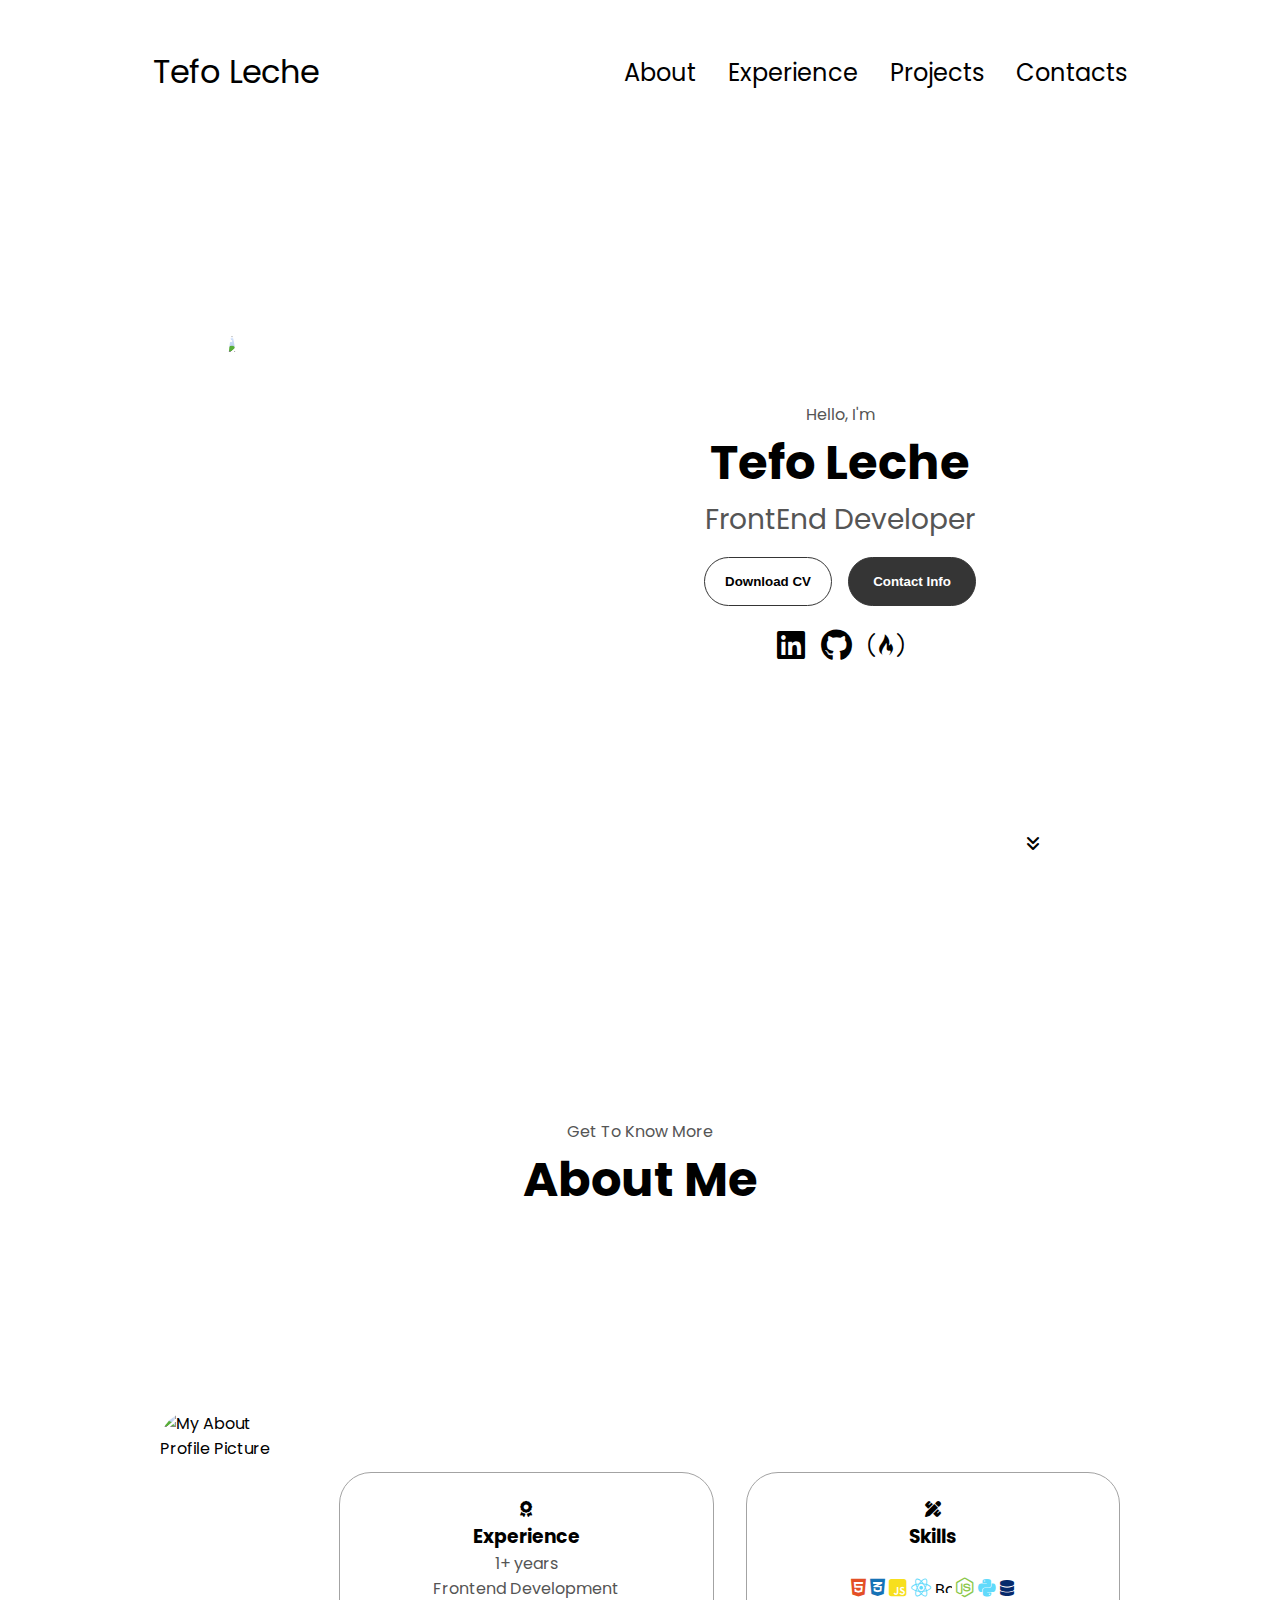
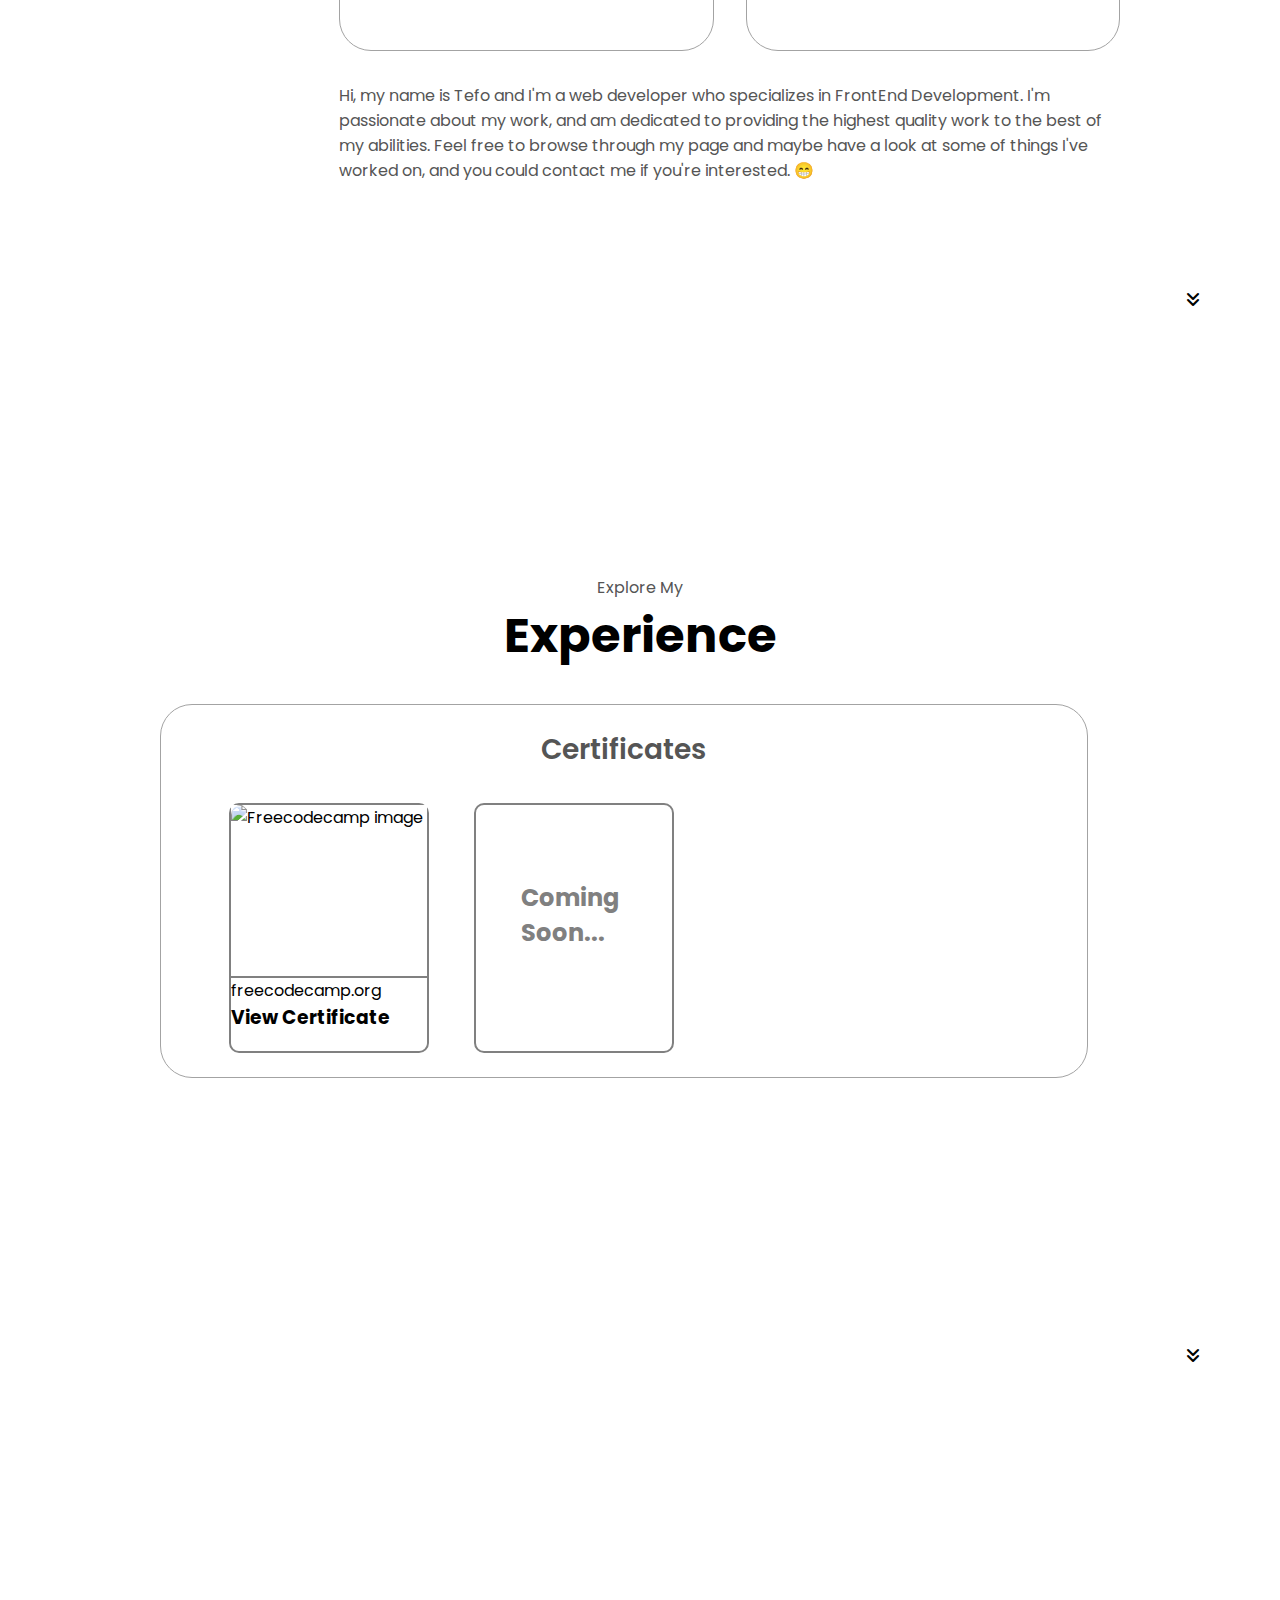
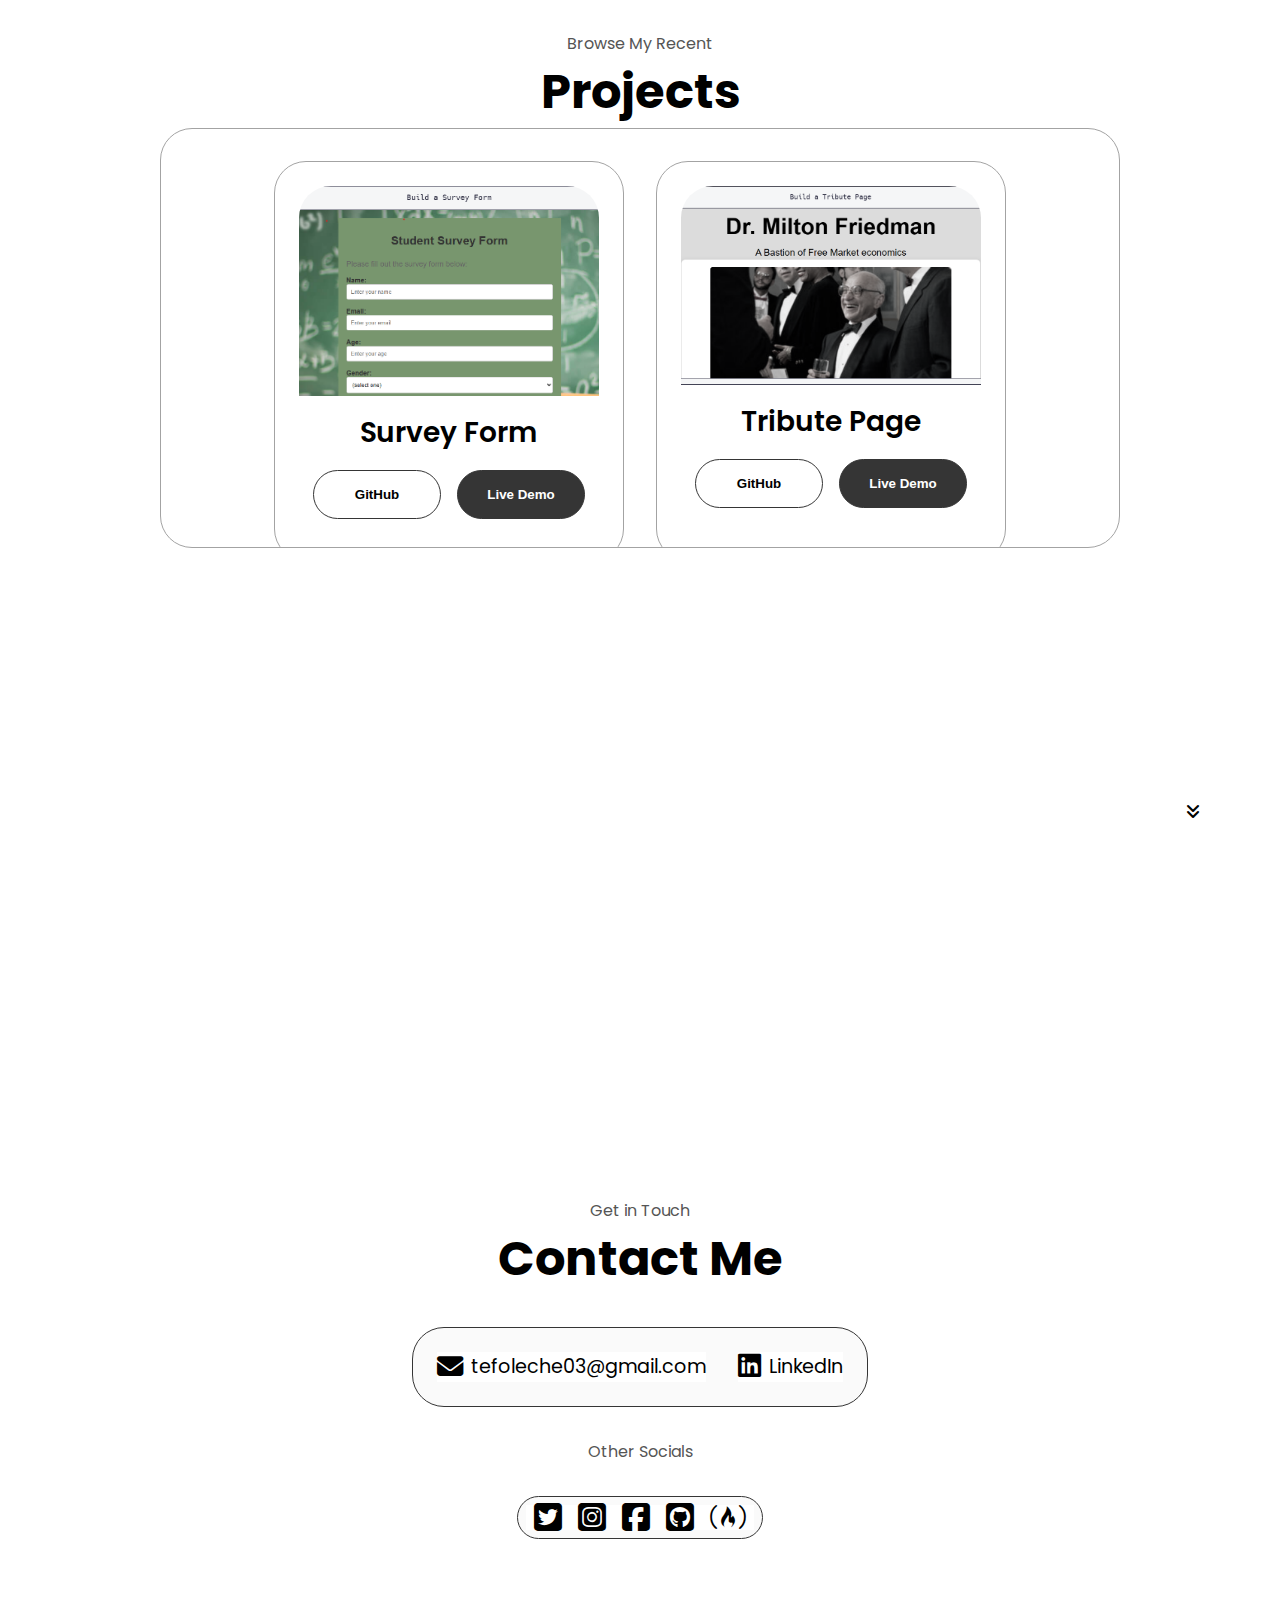
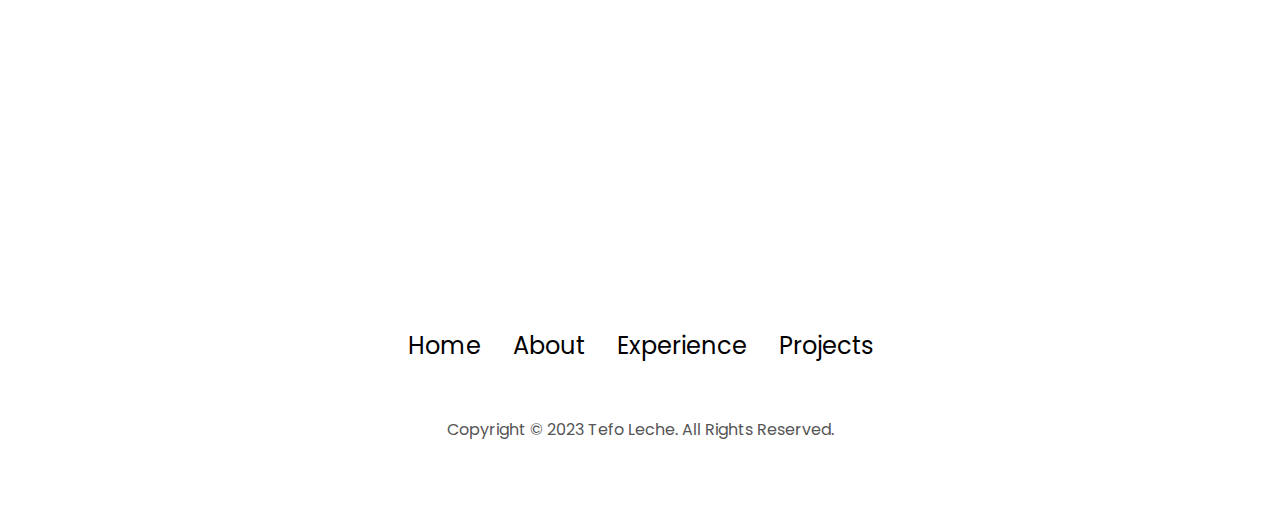
==== index.html @ cb25f988 "Change portfolio.html filename" ====
<!DOCTYPE html>
<html lang="en">

  <head>
    <meta charset="UTF-8" />
    <meta http-equiv="X-UA-Compatible" content="IE=edge">
    <meta name="viewport" content="width=device-width, initial-scale=1.0" />
    <meta name="description" content="My Personal Portfolio Webpage" />
    <link 
      rel="stylesheet" 
      href="https://cdnjs.cloudflare.com/ajax/libs/font-awesome/6.4.2/css/all.min.css"
    />
    <link
      rel="stylesheet"
      href="https://use.fontawesome.com/releases/v6.4.0/css/solid.css"
    />
    <link rel="stylesheet" href="portfolio.css" />
    <link rel="stylesheet" href="media_queries.css" />
    <script src="https://use.fontawesome.com/releases/v6.4.0/js/all.js"></script>
    <title>My Personal Portfolio Webpage</title>
  </head>


  <body>
    <header>

      <!-- DESKTOP NAVBAR/ -->

      <nav id="navbar">
        <a class="nav-link logo" href="#welcome-section">
          Tefo Leche
        </a>
        <ul class="nav-list">
          <li>
            <a class="nav-link" href="#About">
              About
            </a>
          </li>
          <li>
            <a class="nav-link" href="#Experience">
              Experience
            </a>
          </li>
          <li>
            <a class="nav-link" href="#projects">
              Projects
            </a>
          </li>
          <li>
            <a class="nav-link" href="#Contacts">
              Contacts
            </a>
          </li>
        </ul>
      </nav>

<!-- HAMBURGER MENU -->

      <nav id="hamburger-nav">
        <div class="logo">Tefo Leche</div>
        <div class="hamburger-menu">
          <div class="hamburger-icon" onclick="toggleMenu()">
            <span></span>
            <span></span>
            <span></span>
          </div>
          <ul class="menu-links">
            <li>
              <a href="#about" onclick="toggleMenu()">About</a>
            </li>
            <li>
              <a href="#Experience" onclick="toggleMenu()">Experience</a>
            </li>
            <li>
              <a href="#projects" onclick="toggleMenu()">Projects</a>
            </li>
            <li>
              <a href="#Contacts" onclick="toggleMenu()">Contacts</a>
            </li>
          </ul>
        </div>
      </nav> 

      <!-- Javascript -->

      <script src="portfolio.js"></script>

    </header>

    <!-- SECTIONS -->

    <section id="welcome-section">
      <div class="section__pic-container">
        <a id="profile-link" href="https://www.freecodecamp.org/Tefo-Leche123" target="_blank">
          <img src="https://avatars.githubusercontent.com/u/107562868?v=4" id="profile-img" />
        </a>
      </div>
      <div class="section_text">
        <p class="section__text__p1">Hello, I'm</p>
        <h1 class="title">Tefo Leche</h1>
        <p class="section__text__p2">FrontEnd Developer</p>
        <div class="btn-container">
          <button class="btn btn-color-2" onclick="window.open('./Assets/Tefo_Leche_CV_Cover Letter.pdf')">
            Download CV
          </button>
          <button class="btn btn-color-1" onclick="location.href='./#Contacts'">
            Contact Info
          </button>
        </div>
        <div id="socials-container">
          <a href="https://www.linkedin.com/in/tefo-leche-67039b242/" target="_blank">
            <i class="fa-brands fa-linkedin" alt="My LinkedIn Profile"></i>
          </a>
          <a href="https://github.com/tefol-hub" target="_blank">
            <i class="fa-brands fa-github" alt="My Github Profile"></i>
          </a>
          <a href="https://www.freecodecamp.org/Tefo-Leche123" target="_blank">
            <i class="fa-brands fa-free-code-camp"></i>
          </a>
        </div>
      </div>
      <a href="#About">
        <i class="fa-solid fa-angles-down arrow1" alt="Arrow Icon"></i> 
      </a>
    </section>

    <section id="About">
      <p class="section__text__p1">Get To Know More</p>
      <h1 class="title">About Me</h1>
      <div class="section-container">
        <div class="section__pic-container">
          <img 
            src="https://media.licdn.com/dms/image/D4D03AQFrwLXCB9jESw/profile-displayphoto-shrink_800_800/0/1688050911325?e=1701302400&v=beta&t=ZGSOO92p5ADIowvJ_eJyKReW7olFxQHC-0wJEMvg5PU" 
            alt="My About Profile Picture" 
            class="about-pic" 
          />
        </div>
        <div class="about-details-container">
          <div class="about-containers">
            <div class="details-container">
              <i class="fa-solid fa-award" alt="Experience icon"></i>
              <h3>Experience</h3>
              <p>1+ years <br>Frontend Development</p>
            </div>
            <div class="details-container">
              <i class="fa-solid fa-pen-ruler" alt="Skills icon"></i>
              <h3>Skills</h3>
              <div id="languages" class="details-container">
                <i title="Experienced" tabindex="0" class="fa-brands fa-html5 fa-lg" style="color: #E34F26;"></i>
                <i title="Experienced" tabindex="0" class="fa-brands fa-css3-alt fa-lg" style="color: #1572B6;"></i>
                <i title="Intermediate" tabindex="0" class="fa-brands fa-square-js fa-lg" style="color: #F7DF1E;"></i>
                <i title="Experienced" tabindex="0" class="fa-brands fa-react fa-lg" style="color: #61DAFB;"></i>
                <img title="Basic" src="https://raw.githubusercontent.com/reactjs/redux/master/logo/logo.png" style="height: 17px; width: 17px; margin-bottom: -3px;" />
                <i title="Basic" tabindex="0" class="fa-brands fa-node-js fa-lg" style="color: #8CC84B;"></i>
                <i title="Intermediate" tabindex="0" class="fa-brands fa-python fa-lg" style="color: #61DAFB;"></i>
                <i title="Basic" tabindex="0" class="fa-solid fa-database" style="color: #072A6C;"></i>
              </div>
            </div>
          </div>
          <div class="text-container">
            <p>Hi, my name is Tefo and I'm a web developer who specializes in FrontEnd Development.
              I'm passionate about my work, and am dedicated to providing 
              the highest quality work to the best of my abilities.
              Feel free to browse through my page and maybe have a look at some of things I've worked on,
              and you could contact me if you're interested. 😁 
            </p>
          </div>
        </div>
      </div>
      <a href="#Experience">
        <i class="fa-solid fa-angles-down" alt="Arrow Icon"></i> 
      </a>
    </section>

    <section id="Experience">
      <p class="section__text__p1">Explore My</p>
      <h1 class="title">Experience</h1>
      <div class="experience-details-container"> 
        <div class="about-containers">

            <div class="details-container">
              <h2 class="experience-sub-title">Certificates</h2>
              <div 
                class="article-container" 
                id="certificates-container"
              >
                  <div 
                    onclick="window.location.href='https://www.freecodecamp.org/certification/Tefo-Leche123/responsive-web-design'" 
                    class="certificate-container"
                    title="Freecodecamp.org"
                  >
                    <div class="certificate-img-container">
                      <img 
                        src="https://cdn.freecodecamp.org/platform/universal/fcc_meta_1920X1080-indigo.png" 
                        class="certificate-img"
                        alt="Freecodecamp image"
                        title="Go to My Freecodecamp Certificate"
                      />
                    </div>
                    <div class="certificate-text">
                      <p>
                        <a href="https://www.freecodecamp.org/certification/Tefo-Leche123/responsive-web-design">
                          <p class="certificate-text1">freecodecamp.org</p>
                          <h3 class="certificate-text2">View Certificate</h3> 
                        </a>
                      </p>
                    </div>
                  </div>
                  <div class="certificate-container">
                    <h2 style="margin: 75px auto; color: grey; margin-left: 25px">&#160 &#160 Coming<br>&#160 &#160 Soon...</h2>
                  </div>
        </div>
      </div>
      <a href="#Projects">
        <i class="fa-solid fa-angles-down" alt="Arrow Icon"></i> 
      </a>
    </section>

    <section id="projects">
      <p class="section__text__p1">Browse My Recent</p>
      <h1 class="title">Projects</h1>
      <div class="experience-details-container whole-projects-container">
        <div class="about-containers projectss-container">
          <div class="details-container color-container project-tile">
            <div class="article-container project-img-container">
              <img 
                src="./Assets/Screenshot (71).png"
                alt="Survey Form Project"
                class="project-img"
              />
            </div>
            <h2 class="experience-sub-title project-title">Survey Form</h2>
            <div class="btn-container">
              <button class="btn btn-color-2 project-btn" onclick="location.href='https://github.com/tefol-hub/surveyFormProject'">
                GitHub
              </button>
              <button class="btn btn-color-1 project-btn" onclick="location.href='https://codepen.io/tefol-hub/full/XWooMby'">
                Live Demo
              </button>
            </div>
          </div>
          <div class="details-container color-container project-tile">
            <div class="article-container">
              <img 
                src="./Assets/Screenshot (72).png"
                alt="Milton Friedman Tribute Page"
                class="project-img"
              />
            </div>
            <h2 class="experience-sub-title project-title">Tribute Page</h2>
            <div class="btn-container">
              <button class="btn btn-color-2 project-btn" onclick="location.href='https://github.com/tefol-hub/tributePageProject'">
                GitHub
              </button>
              <button class="btn btn-color-1 project-btn" onclick="location.href='https://codepen.io/tefol-hub/full/GRPPWjj'">
                Live Demo
              </button>
            </div>
          </div>
          <div class="details-container color-container project-tile">
            <div class="article-container">
              <img 
                src="./Assets/Screenshot (73).png"
                alt="Technical Documentation"
                class="project-img"
              />
            </div>
            <h2 class="experience-sub-title project-title">Documentation</h2>
            <div class="btn-container">
              <button class="btn btn-color-2 project-btn" onclick="location.href='https://github.com/tefol-hub/madeUpLanguageDocumentation'">
                GitHub
              </button>
              <button class="btn btn-color-1 project-btn" onclick="location.href='https://codepen.io/tefol-hub/full/WNLLpoX'">
                Live Demo
              </button>
            </div>
          </div>
          <div class="details-container color-container project-tile">
            <div class="article-container">
              <img 
                src="./Assets/Screenshot (74).png"
                alt="Product Landing Page"
                class="project-img"
              />
            </div>
            <h2 class="experience-sub-title project-title">Landing Page</h2>
            <div class="btn-container">
              <button class="btn btn-color-2 project-btn" onclick="location.href='https://github.com/tefol-hub/productLandingPage'">
                GitHub
              </button>
              <button class="btn btn-color-1 project-btn" onclick="location.href='https://codepen.io/tefol-hub/full/JjwwWyP'">
                Live Demo
              </button>
            </div>
          </div>
          <div class="details-container color-container project-tile">
            <div class="article-container">
              <img 
                src="./Assets/2022-08-09.png"
                alt="Tip Calculator"
                class="project-img"
              />
            </div>
            <h2 class="experience-sub-title project-title">Tip Calculator</h2>
            <div class="btn-container">
              <button class="btn btn-color-2 project-btn" onclick="location.href='https://github.com/tefol-hub/myTipCalculator/tree/main'">
                GitHub
              </button>
              <button class="btn btn-color-1 project-btn" onclick="location.href='https://codepen.io/tefol-hub/full/zYyydqy'">
                Live Demo
              </button>
            </div>
          </div>
          <div class="details-container color-container project-tile">
            <h1 class="project-title" style="margin-bottom: -30px auto; color: grey; margin-left: 0px">
              &#160 &#160 Coming<br>&#160 &#160 &#160 Soon...
            </h1>
          </div>
        </div>
      </div>
      <a href="#Contacts">
        <i class="fa-solid fa-angles-down" alt="Arrow Icon"></i> 
      </a>
    </section>

    <section id="Contacts">
      <p class="section__text__p1">Get in Touch</p>
      <h1 class="title">Contact Me</h1>
      <div class="contact-info-upper-container">
        <div class="contact-info-container">
          <i class="fa-solid fa-envelope contact-icon" alt="Email icon"></i>
          <p><a href="mailto:tefoleche03@gmail.com">tefoleche03@gmail.com</a></p>
        </div>
        <div class="contact-info-container">
          <a href="https://www.linkedin.com/in/tefo-leche-67039b242/" target="_blank">
            <i class="fa-brands fa-linkedin contact-icon" alt="LinkedIn icon"></i>
          <p><a href="https://www.linkedin.com/in/tefo-leche-67039b242/m">LinkedIn</a></p>
        </div>
      </div>
      <p class="section__text__p1">Other Socials</p>
      <div class="contact-info-bottom-container">
        <a href="https://x.com/tefoLec?t=lAgLsv1VDkl8l2vC8T2edQ&s=08" target="_blank">
          <i class="fa-brands fa-square-twitter fa-2xl"></i>
        </a>
        <a href="https://instagram.com/tefo.leche?igshid=MzMyNGUyNmU2YQ==" target="_blank">
          <i class="fa-brands fa-square-instagram fa-2xl"></i>
        </a>
        <a href="https://www.facebook.com/tefo.leche.775?mibextid=9R9pXO" target="_blank">
          <i class="fa-brands fa-square-facebook fa-2xl"></i>
        </a>
        <a href="https://github.com/tefol-hub" target="_blank">
          <i class="fa-brands fa-square-github fa-2xl"></i>
        </a>
        <a href="https://www.freecodecamp.org/Tefo-Leche123" target="_blank">
          <i class="fa-brands fa-free-code-camp fa-2xl"></i>
        </a>
      </div>
    </section>

    <footer>
      <nav>
        <!-- <div class="nav-links-container"> -->
          <ul class="nav-list">
            <li>
              <a href="#welcome-section" onclick="toggleMenu()">Home</a>
            </li>
            <li>
              <a href="#About" onclick="toggleMenu()">About</a>
            </li>
            <li>
              <a href="#Experience" onclick="toggleMenu()">Experience</a>
            </li>
            <li>
              <a href="#projects" onclick="toggleMenu()">Projects</a>
            </li>
          </ul>
        <!-- </div> -->
      </nav>
      <p>Copyright &#169; 2023 Tefo Leche. All Rights Reserved.</p>
    </footer>
  </body>
</html>
---- portfolio.css ----
@import url('https://fonts.googleapis.com/css2?family=Poppins:wght@300;400;500;600&display=swap');

* {
  margin: 0;
  padding: 0;
  box-sizing: border-box;
  background-color: white;
}

body {
  font-family: 'Poppins', sans-serif;
  overflow-x: hidden;
}

html {
  scroll-behavior: smooth;
}

p {
  color: rgb(85, 85, 85);
}

a, btn {
  transition: all 300ms ease;
}

/* Styling For Header */

nav, .nav-list {
  display: flex;
}

nav {
  justify-content: space-around;
  align-items: center;
  height: 16vh;
}

.nav-list {
  gap: 2rem;
  list-style: none;
  font-size: 1.5rem;
}

a {
  color: black;
  text-decoration: none;
  text-decoration-color: white;
}

a:hover {
  color: grey;
  text-decoration: underline;
  text-underline-offset: 0.8rem;
  text-decoration-color: rgb(181, 181, 181);
}

.logo {
  font-size: 2rem;
}

.logo:hover {
  cursor: default;
  text-decoration: none;
}

/* Hamburger Nav Header */

#hamburger-nav {
  display: none;
}

.hamburger-menu { 
  position: relative;
  display: inline-block;
}

.hamburger-icon {
  display: flex;
  flex-direction: column; 
  justify-content: space-between;
  height: 24px;
  width: 30px;
  cursor: pointer;
}

.hamburger-icon span {
  width: 100%;
  height: 2px;
  background-color: black;
  transition: all 0.3 ease-in-out;
}

.menu-links {
    position: absolute; 
    top: 100%;
    right: 0%;
    background-color: white;
    width: fit-content;
    max-height: 0;
    overflow: hidden;
    transition: all 0.3 ease-in-out;
}

.menu-links a {
  display: block;
  padding: 10px;
  text-align: center;
  font-size: 1.5rem;
  color: black;
  text-decoration: none;
  transition: all 0.3 ease-in-out;
}

.menu-links li {
  list-style: none;
}

.menu-links.open {
  max-height: 300px;
}

.hamburger-icon.open span:first-child {
  transform: rotate(45deg) translate(10px, 5px);
}

.hamburger-icon.open span:nth-child(2) {
  opacity: 0;
}

.hamburger-icon.open span:last-child {
  transform: rotate(-45deg) translate(10px, -5px);
}

.hamburger-icon span:first-child {
  transform: none;
}

.hamburger-icon span:first-child {
  opacity: 1;
}

.hamburger-icon span:first-child {
  transform: none;
}


/* SECTIONS */

section {
  padding-top: 4vh;
  height: 96vh;
  margin: 12rem 10rem;
  box-sizing: border-box;
  min-height: fit-content;
  /* border: 1px solid blue; */
}

.section-container {
  display: flex;
}

/* WELCOME SECTION */

#welcome-section {
  display: flex;
  justify-content: center;
  gap: 5rem;
  height: 80vh;
  position: relative;
  margin-top: 0;
}

.section__pic-container {
  display: flex;
  height: 200px;
  width: 200px;
  margin: auto 0;
}

#profile-img {
  border-radius: 50%;
  cursor: pointer;
}

#profile-link {
  all: inherit
}

.section_text {
  align-self: center;
  text-align: center;
}

.section__text p {
  font-weight: 600;
}

.section__text__p1 {
  text-align: center;
}

.section__text__p2 {
  font-size: 1.75rem;
  margin-bottom: 1rem;
}

.title {
  font-size: 3rem;
  text-align: center;
}

/* HOME SECTION ICONS */

#socials-container {
  display: flex;
  justify-content: center;
  align-items: center;
  margin-top: 1rem;
  gap: 1rem;
  font-size: 2rem;
}

.fa-brands {
  cursor: pointer;
}

/* BUTTONS */

.btn-container {
  display: flex;
  justify-content: center;
  gap: 1rem;
}

.btn {
  font-weight: 600;
  transition: all 300ms ease;
  padding: 1rem;
  width: 8rem;
  border-radius: 2rem;
}

.btn-color-1, 
.btn-color-2 {
  border: rgb(53, 53, 53) 0.1rem solid;
}

.btn-color-1:hover, 
.btn-color-2:hover {
  cursor: pointer;
}

.btn-color-1, 
.btn-color-2:hover {
  background: rgb(53, 53, 53);
  color: white;
}

.btn-color-1:hover {
  background: rgb(0, 0, 0);
}

.btn-color-2 {
  background: none;
}

.btn-color-2:hover {
  border: rgb(255, 255, 255) 0.1rem solid;
}

.btn-container {
  gap: 1rem;
}

/* ABOUT SECTION */

#About {
  position: relative;
}

#About > .section-container {
  margin-top: 4rem;
}

.about-containers {
  gap: 2rem;
  margin-bottom: 2rem;
  margin-top: 2rem;
}

.about-details-container {
  justify-content: center;
  flex-direction: column;
}

.about-containers,
.about-details-container {
  display: flex;
}

#languages {
  border-color: white;
}

.about-pic {
  border-radius: 2rem;
}

.fa-angles-down {
  position: absolute;
  right: -5rem;
  bottom: 2.5rem;
}

.arrow1 {
  right: 5rem;
}

.details-container {
  padding: 1.5rem;
  flex: 1;
  background: white;
  border-radius: 2rem;
  border: rgb(53, 53, 53) 0.1rem solid;
  border-color: rgb(163, 163, 163);
  text-align: center;
}

.section-container {
  gap: 4rem;
  height: 80%
}

.section__pic-container {
  height: 400px;
  width: 400px;
  margin: auto 0;
}

/* EXPERIENCE SECTION */

#Experience {
  position: relative;
}

.experience-sub-title {
  color: rgb(85, 85, 85);
  font-weight: 600;
  font-size: 1.75rem;
  margin-bottom: 2rem;
}

.experience-details-container {
  display: flex;
  justify-content: center;
  flex-direction: column;
}

.article-container {
  display: flex;
  text-align: initial;
  flex-wrap: wrap;
  flex-direction: row;
  gap: 2.5rem;
  justify-content: space-around;
}

#certificates-container {
  width: 90%;
  height: 250px;
  margin: 0 auto;
  display: flex;
  overflow-y: auto;
  justify-content: flex-start;
}

.certificate-container {
  width: 200px;
  height: 100%;
  border-radius: 10px;
  border: 2px solid grey;
  margin-right: 5px;
  cursor: pointer;
}

/* .certificate-link {
  text-decoration: none;
  cursor: pointer;
  border: 0.5px solid green;
} */

.certificate-img-container {
  width: 100%;
  height: 70%;
  border-bottom: 0.5px solid grey;
}

.certificate-img-container .certificate-img {
  width: 100%;
  height: 100%;
  border-top-right-radius: 10px;
  border-top-left-radius: 10px;
}

.certificate-img {
  position: relative;
  width: 100%;
  object-fit: cover;
}

.certificate-text {
  border-top: 0.5px solid grey;
  height: 30%;
  border-bottom-left-radius: 10px;
  border-bottom-right-radius: 10px;
}

.certificate-text1 {
  color: grey;
}

.certificate-text2 {
  font-weight: bold;
  color: black;
}

article {
  display: flex;
  width: 10rem;
  justify-content: space-around;
  gap: 0.5rem;
  text-align: initial;
  /* border: 1px solid green */
}

article .fa-solid {
  cursor: default;
}

/* PROJECTS SECTION */

.whole-projects-container {
  max-height: 420px;
  overflow: hidden;
  display: flex;
  flex-direction: row;
  border-radius: 2rem;
  border: rgb(53, 53, 53) 0.1rem solid;
  border-color: rgb(163, 163, 163);
}

.whole-projects-container:hover {
  overflow: auto;
}

#projects {
  position: relative;
}

.color-container {
  border-color: rgb(163, 163, 163);
  background: white;
}

.project-img-container {
  width: 100%;
  height: 60%;
}

.project-img {
  border-top-right-radius: 2rem;
  border-top-left-radius: 2rem;
  width: 100%;
  height: 100%;
  object-fit: cover;
}

.project-title {
  margin: 1rem;
  color: black;
}

project-btn {
  color: black;
  border-color: rgb(163, 163, 163);
}

.projectss-container {
  display: flex;
  justify-content: center;
}

.project-tile {
  max-width: 350px;
  height: 400px;
}

/* CONTACTS SECTION */

#Contacts {
  display: flex;
  justify-content: center;
  flex-direction: column;
  height: 70vh;
}

.contact-info-upper-container,
.contact-info-bottom-container {
  display: flex;
  justify-content: center;
  border-radius: 2rem;
  border: rgb(53, 53, 53) 0.1rem solid;
  background: rgb(250, 250, 250);
  margin: 2rem auto;
  padding: 0.5rem;
}

.fa-2xl {
  margin: 0 8px;
}

.contact-info-container {
  display: flex;
  align-items: center;
  justify-content: center;
  gap: 0.5rem;
  margin: 1rem;
}

.contact-info-container p {
  font-size: larger;
}

.contact-icon {
  cursor: default;
  font-size: 1.65rem;
}

/* FOOTER SECTION */

footer {
  height: 26vh;
  margin: 0 1rem;
}

footer p {
  text-align: center;
}
---- media_queries.css ----
@media screen and (max-width: 1400px) {
    #welcome-section {
      height: 83vh;
      margin-bottom: 6rem;
    }
    .about-containers {
      flex-wrap: wrap;
    }
  }
  
  @media screen and (max-width: 1200px) {
    #Experience,
    .experience-details-container {
      margin-top: 2rem;
    }
    #welcome-section, 
    .section-container {
      display: block;
    }
    .fa-angles-down, 
    .arrow1 {
      display: none;
    }
    section,
    .section-container {
      height: fit-content;
    }
    section {
      margin: 10rem 5%;
    }
    .section__pic-container {
      width: 275px;
      height: 275px;
      margin: 0 auto 2rem;
    }
    .about-containers {
      margin-top: 0;
    }
  }
  
  @media screen and (max-width: 1000px) {
    /* #navbar {
      display: none;
    } */
    .nav-list {
      display: flex;
      align-items: center;
      justify-content: space-around;
      flex-wrap: wrap;
      margin: 0;
      margin-top: 10px;
      height: 100%;
      font-size: 1.2rem;
    }
    ul.nav-list > li {
    margin: 0 0.5rem;
    display: block;
    padding: -100px;
  }
    .logo {
      min-width: 400px;
      padding-left: 70px;
    }
  }
  
  
  @media screen and (max-width: 700px) {
    
    #navbar {
      display: none;
    }
    #hamburger-nav {
      display: flex;
    }
    /* section {
      margin-bottom: 5rem;
      margin-top: 5rem;
    } */
    /* .section__pic-container {
      width: auto;
      height: 46vw;
      justify-content: center;
    } */
  }
  
  @media screen and (max-width: 600px) {
    #contact, 
    footer {
      height: 40vh;
    } 
    #welcome-section {
      height: 83vh;
      padding-bottom: 6rem;
    }
    .article {
      font-size: 1rem;
    }
    footer nav {
      height: fit-content;
      margin-bottom: 2rem;
    }
    .about-containers,
    .contact-info-upper-container,
    .btn-container {
      flex-wrap: wrap;
    }
    .contact-info-container {
      margin: 0;
    }
    .contact-info-container p, 
    .nav-list li a {
      font-size: 1rem;
    }
    .experience-sub-title {
      font-size: 1.25rem;
    }
    .logo {
      font-size: 1.5rem;
    }
    .nav-list {
      flex-direction: column;
      gap: 0.5rem;
      text-align: center;
    }
    .section__pic-container {
      width: auto;
      height: 46vw;
      justify-content: center;
    }
    .section__text__p2 {
      font-size: 1.25rem;
    }
    .title {
      font-size: 2rem;
    }
    .text-container {
      text-align: justify;
    }
    .project-tile {
      max-width: 230px;
    }
  }
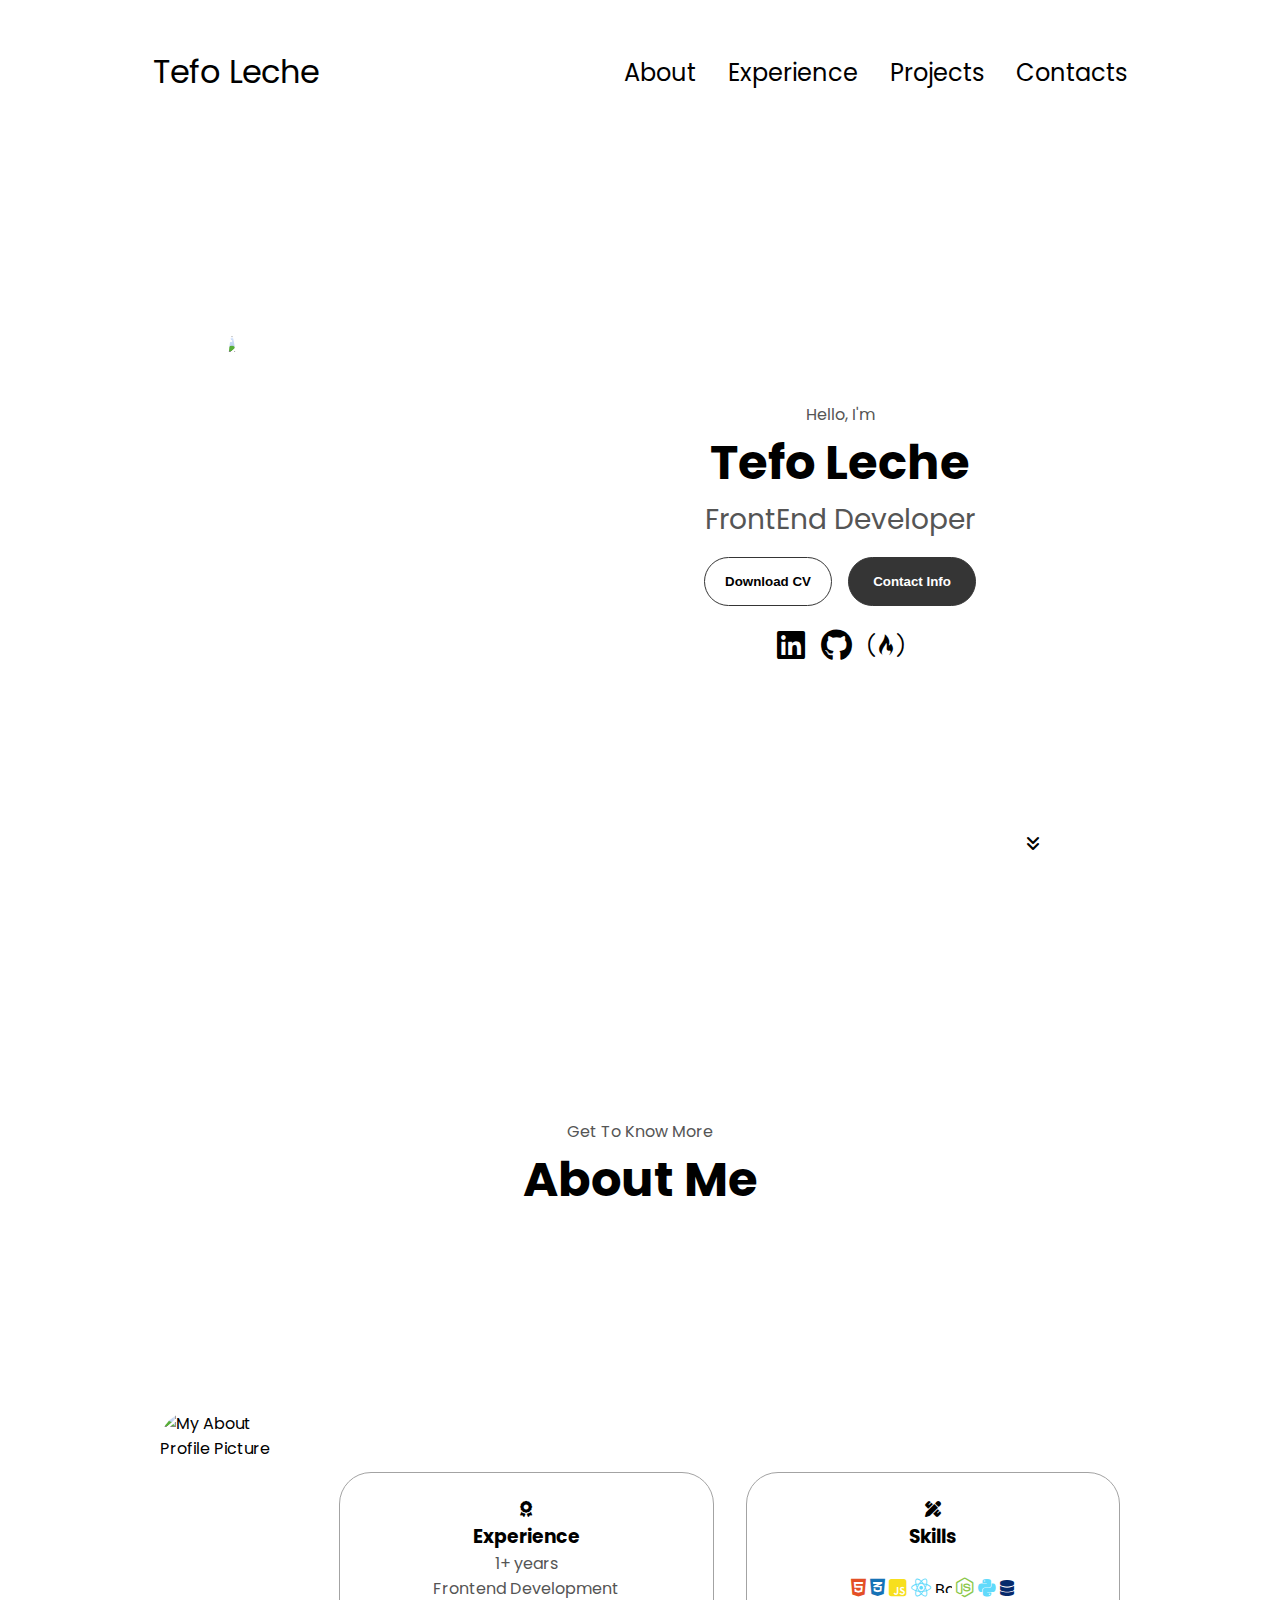
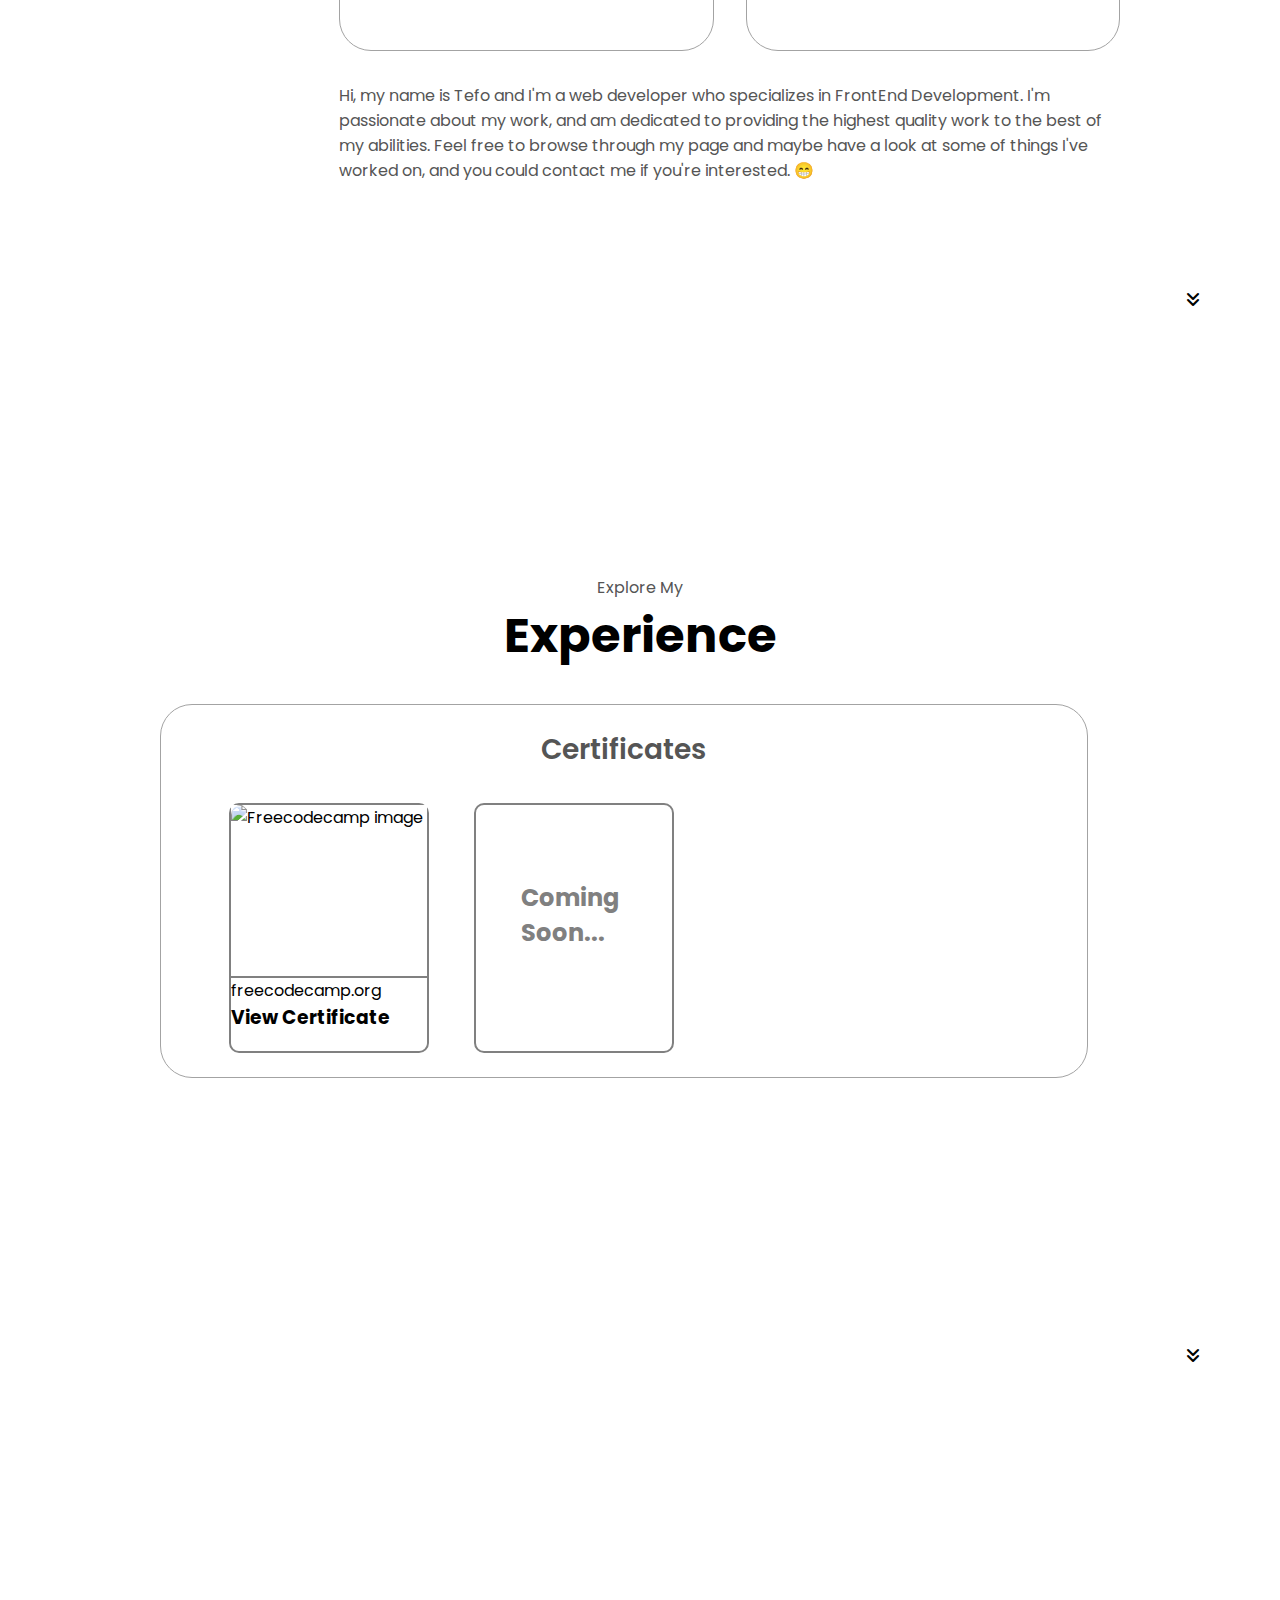
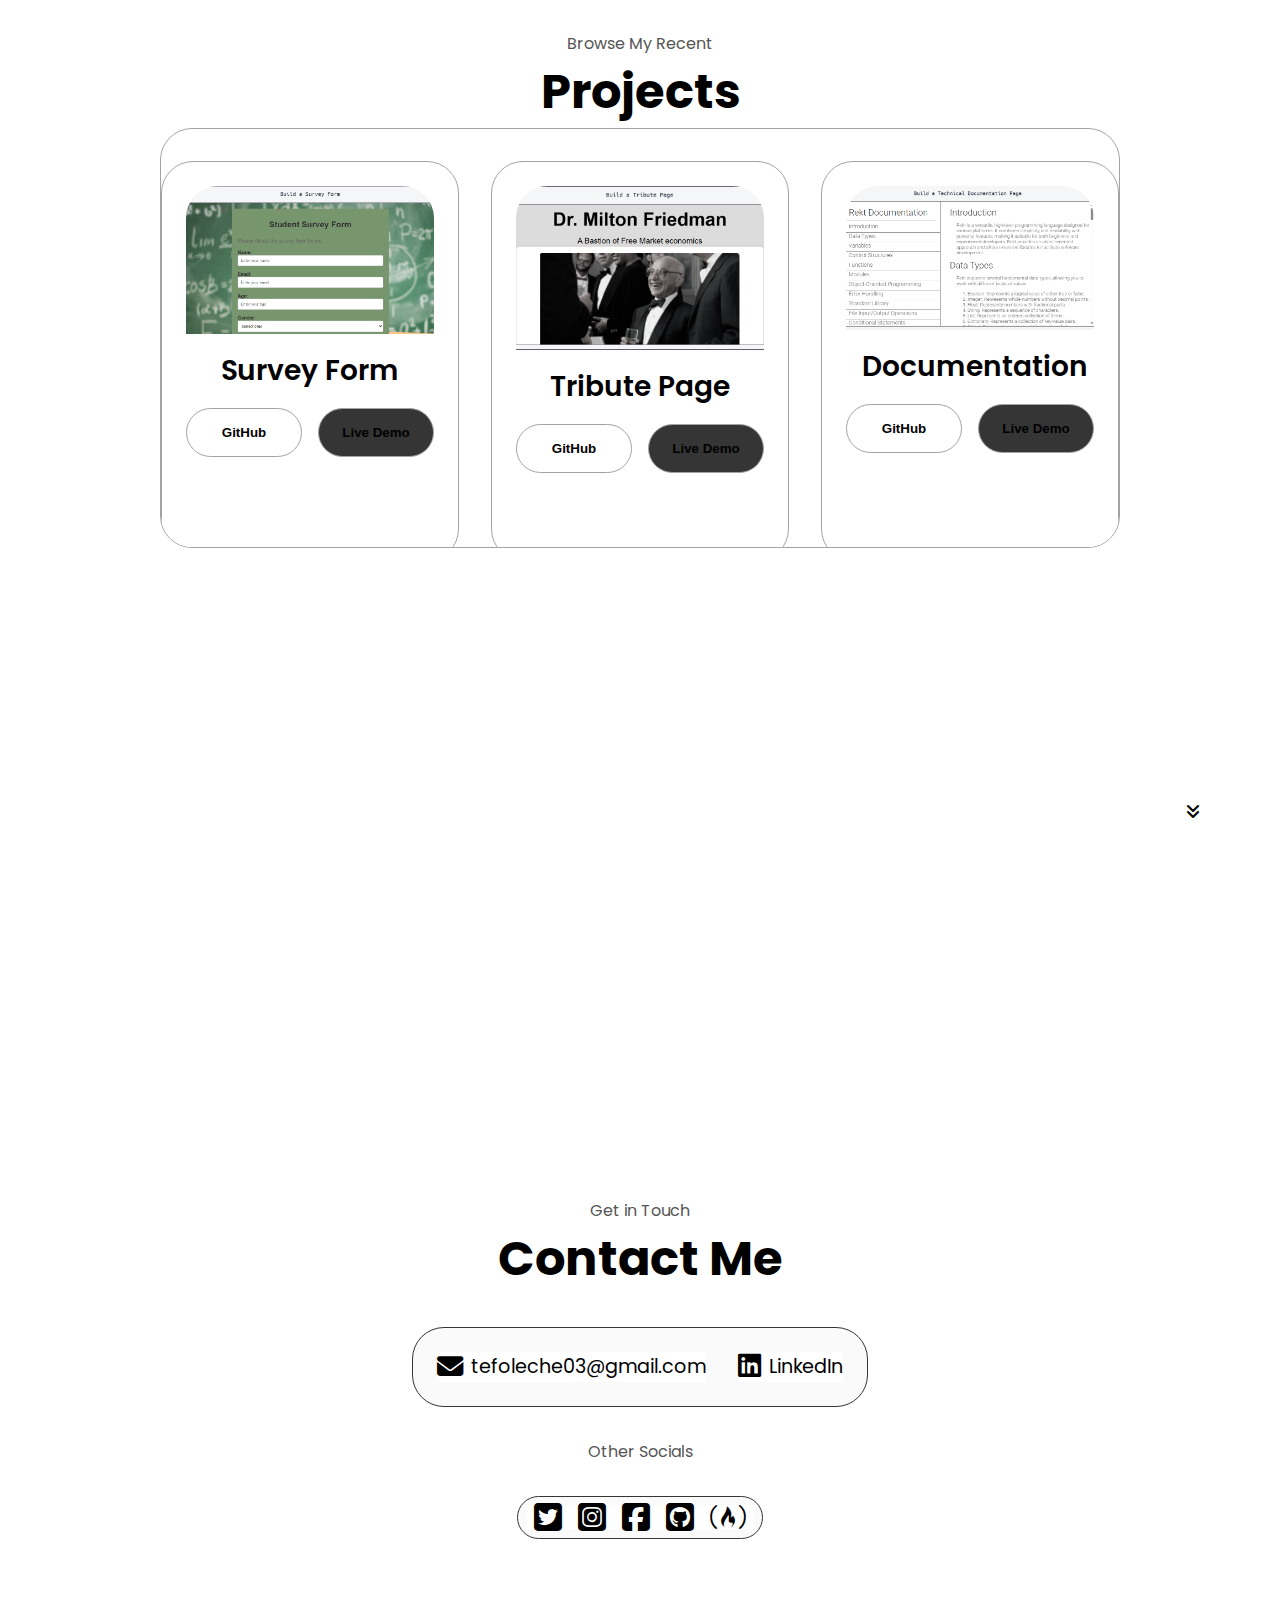
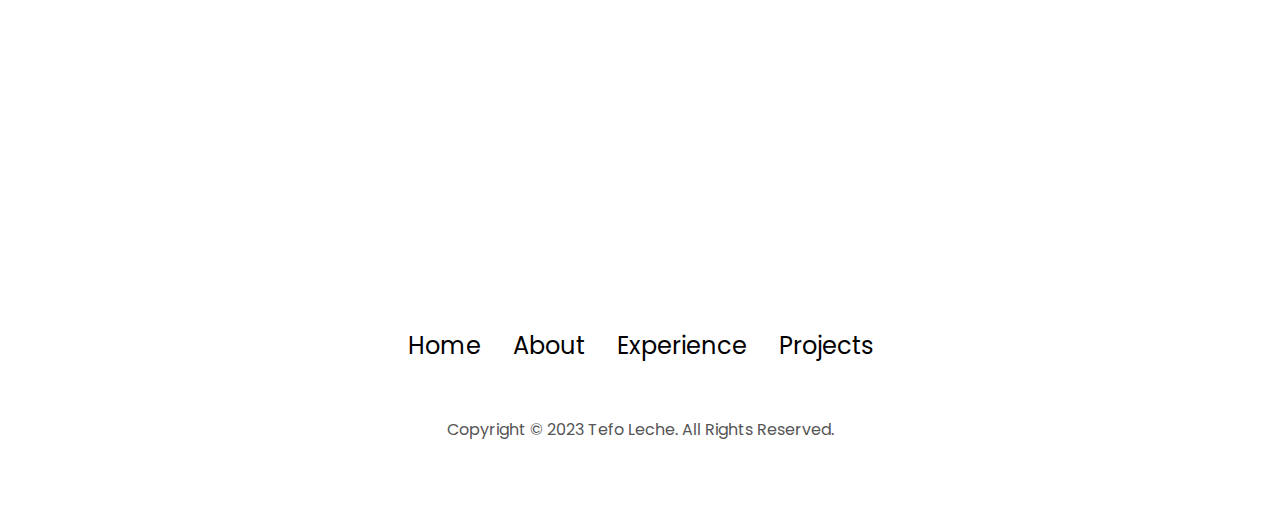
==== commit 9ce93243: "Styling modifications" ====
--- a/index.html
+++ b/index.html
@@ -222,7 +222,7 @@
       <div class="experience-details-container whole-projects-container">
         <div class="about-containers projectss-container">
           <div class="details-container color-container project-tile">
-            <div class="article-container project-img-container">
+            <div class="article-container">
               <img 
                 src="./Assets/Screenshot (71).png"
                 alt="Survey Form Project"
--- a/portfolio.css
+++ b/portfolio.css
@@ -481,7 +481,7 @@
   color: black;
 }
 
-project-btn {
+.project-btn {
   color: black;
   border-color: rgb(163, 163, 163);
 }
@@ -493,6 +493,7 @@
 
 .project-tile {
   max-width: 350px;
+  min-width: 280px;
   height: 400px;
 }
 
--- a/media_queries.css
+++ b/media_queries.css
@@ -69,8 +69,46 @@
     #navbar {
       display: none;
     }
+
+    /* body {
+      width: 100vw;
+    } */
+    
     #hamburger-nav {
       display: flex;
+      position: fixed;
+      top: 0;
+      left: 0;
+      right: 0;
+      z-index: 99;
+      width: 100vw;
+      height: 70px;
+      /* justify-content: space-between; */
+      padding: 0 1px 0 15px;
+      /* border: 0.2px solid red; */
+    }
+
+    .logo {
+      display: flex;
+      align-items: center;
+      /* border: 0.2px solid red; */
+      padding: 0;
+      min-width: 200px;
+    } 
+
+    .hamburger-menu {
+      display: flex;
+      align-items: center;
+      /* border: 0.2px solid red; */
+      margin-right: 10px;
+    }
+
+    .menu-links {
+      z-index: 999;
+    }
+
+    #welcome-section {
+      margin-top: 80px;
     }
     /* section {
       margin-bottom: 5rem;
@@ -140,4 +178,20 @@
       max-width: 230px;
     }
   }
+
+  @media screen and (max-width: 500px) {
+    .hamburger-icon {
+      height: 20;
+      width: 25;
+    }
+    .menu-links a {
+      font-size: 1rem;
+    }
+  }
+
+  @media screen and (max-width: 400px) {
+    section {
+      margin: 4rem auto;
+    }
+  }
   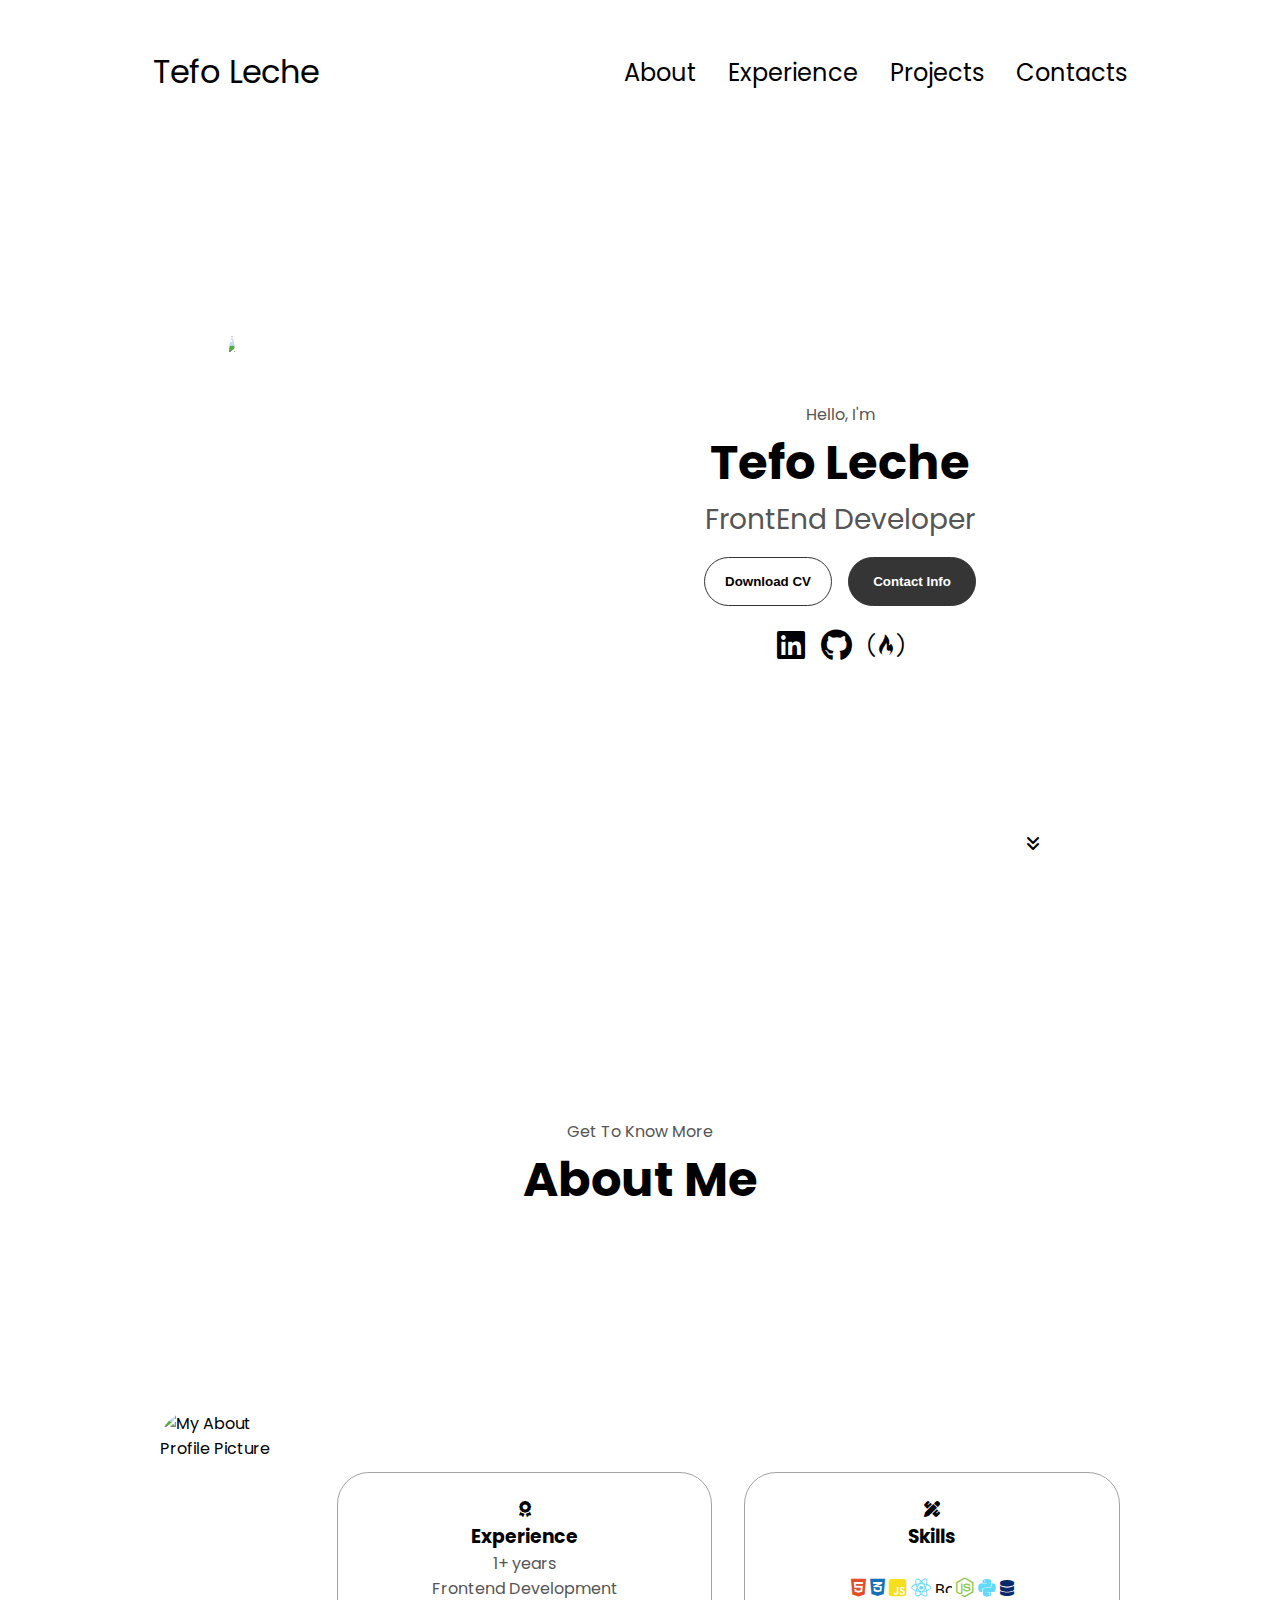
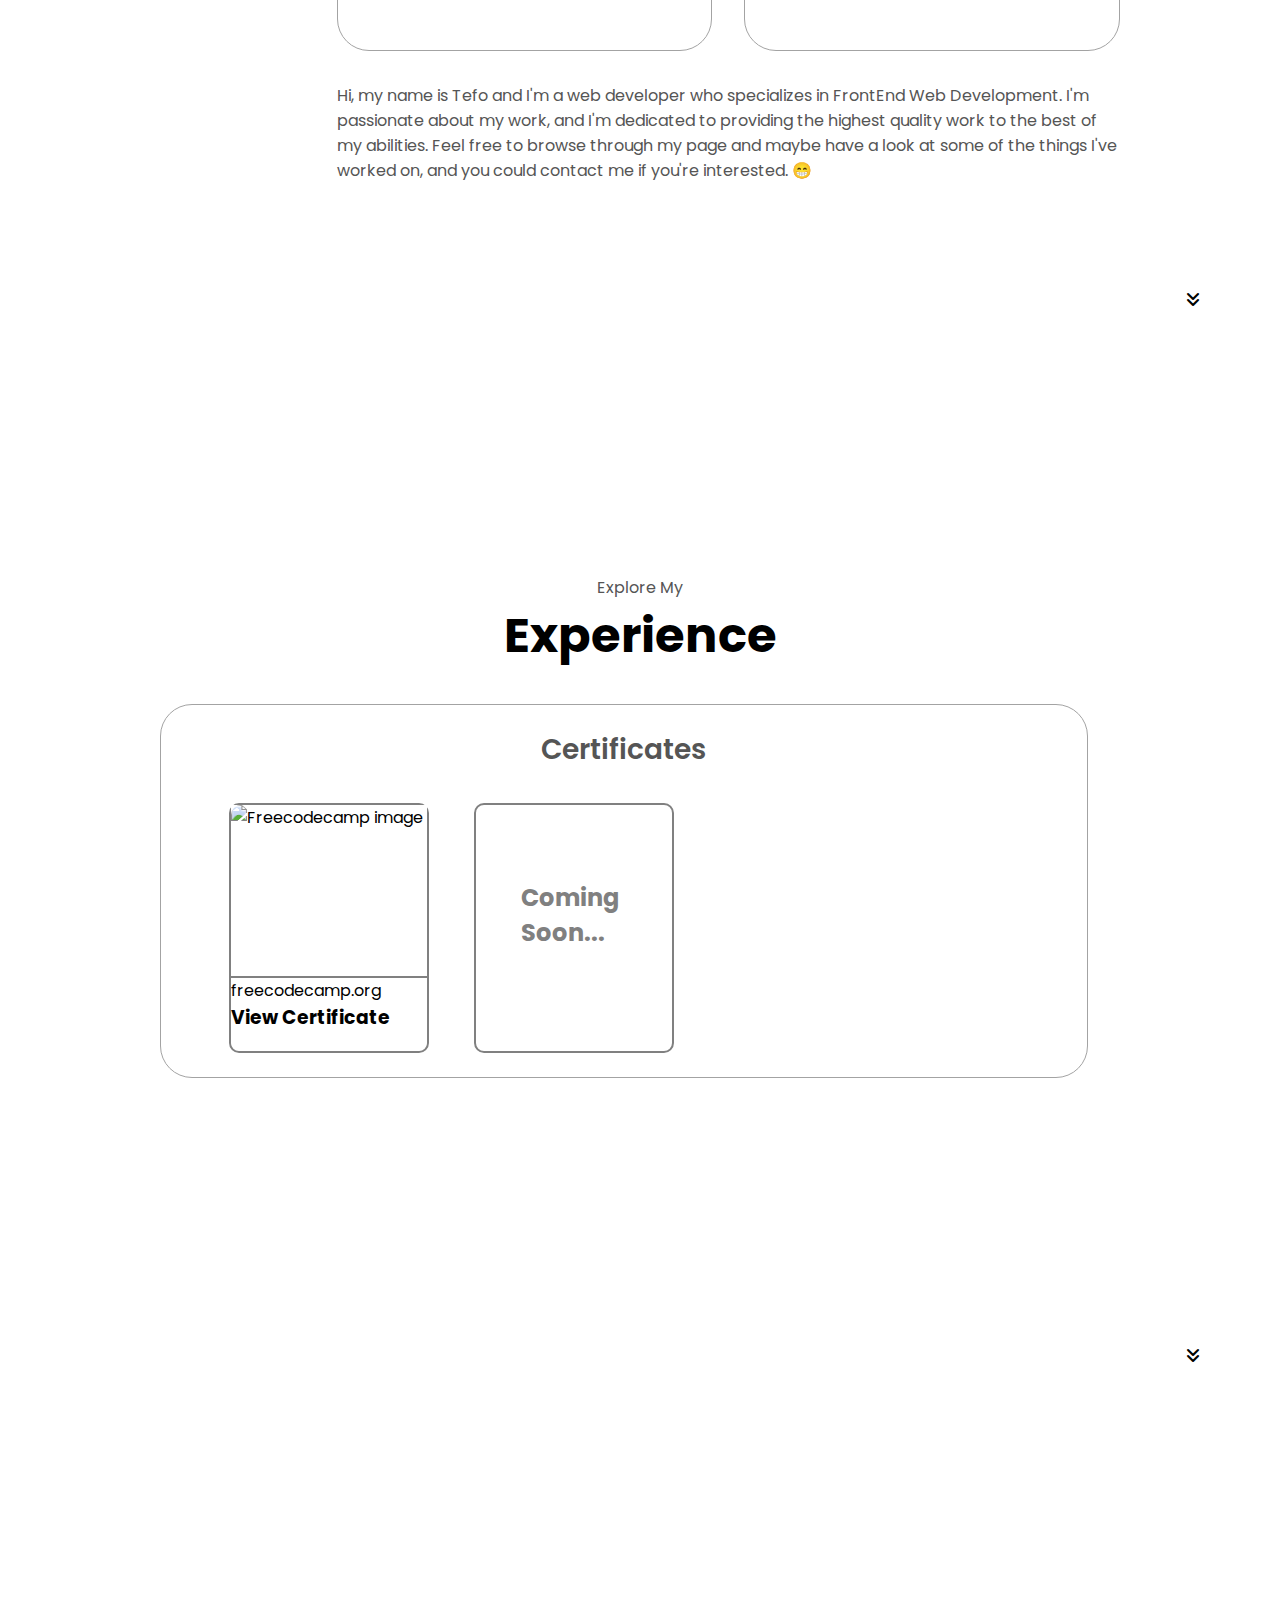
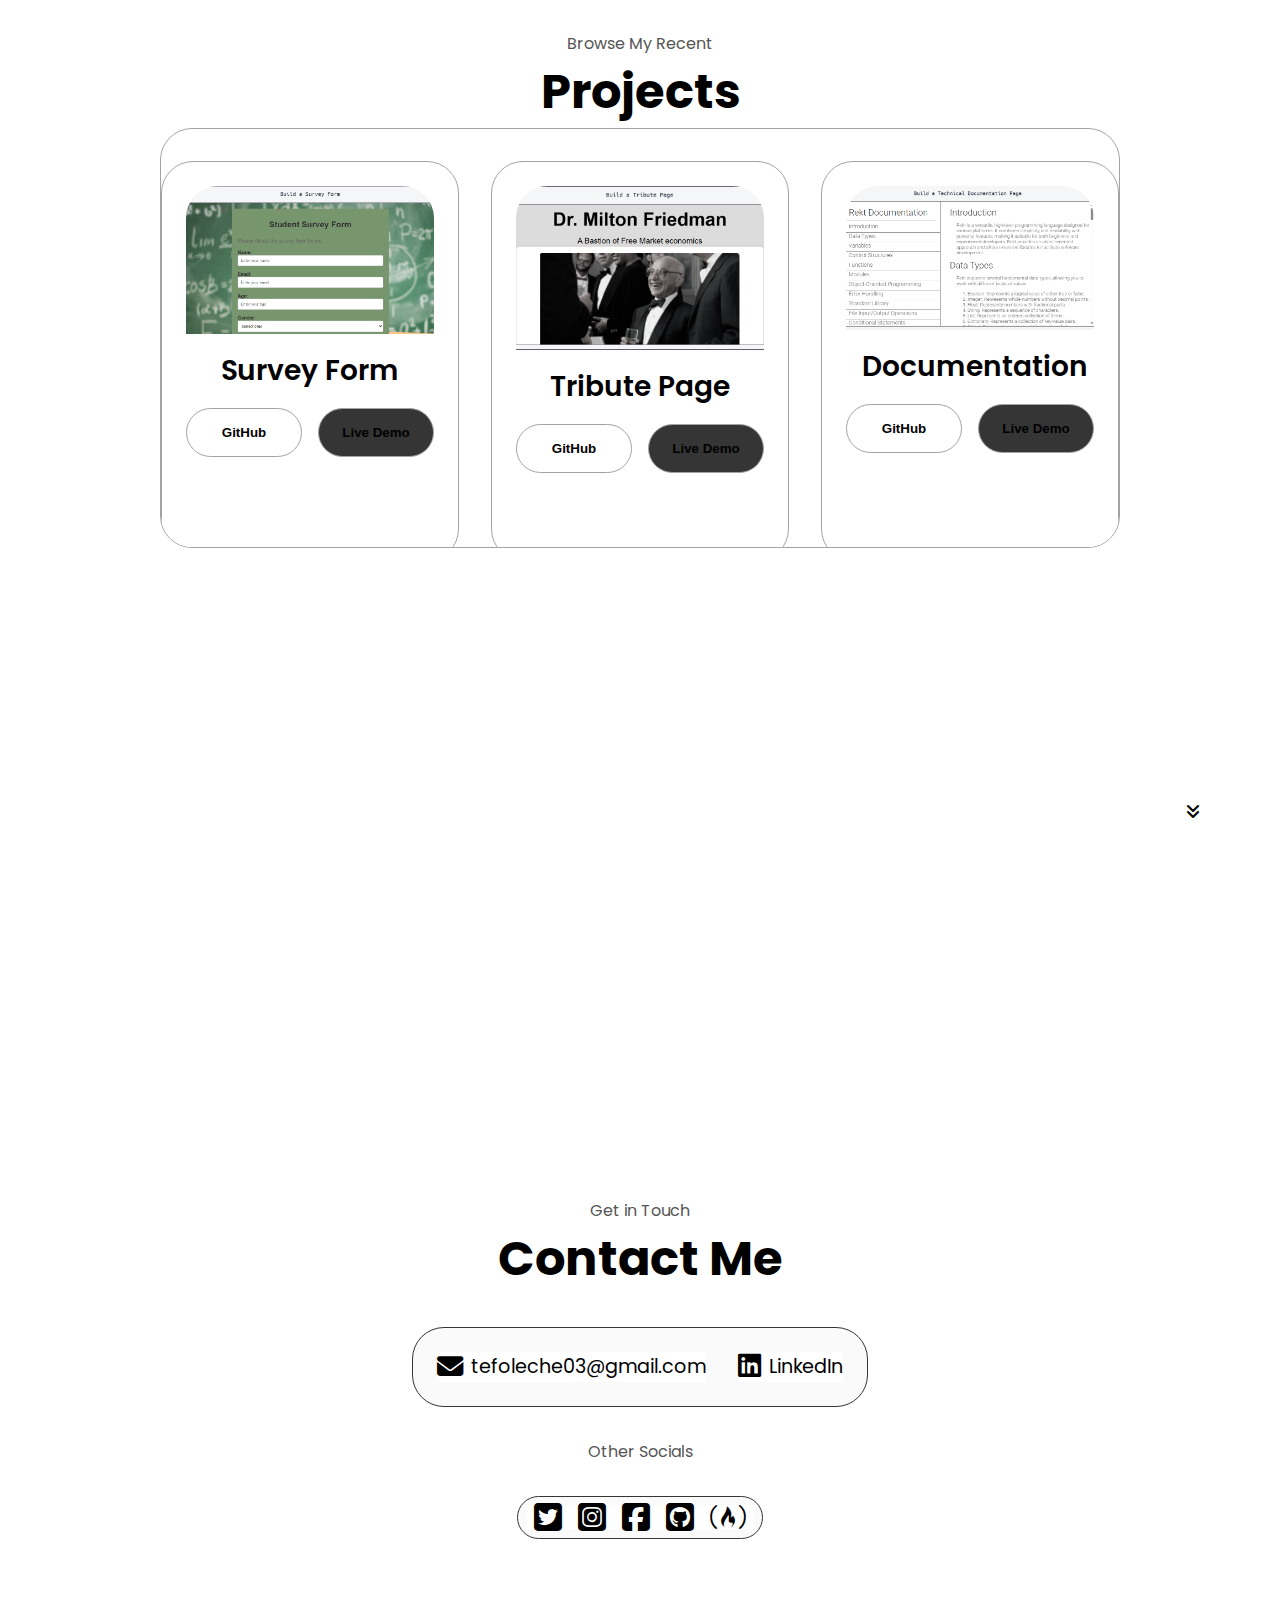
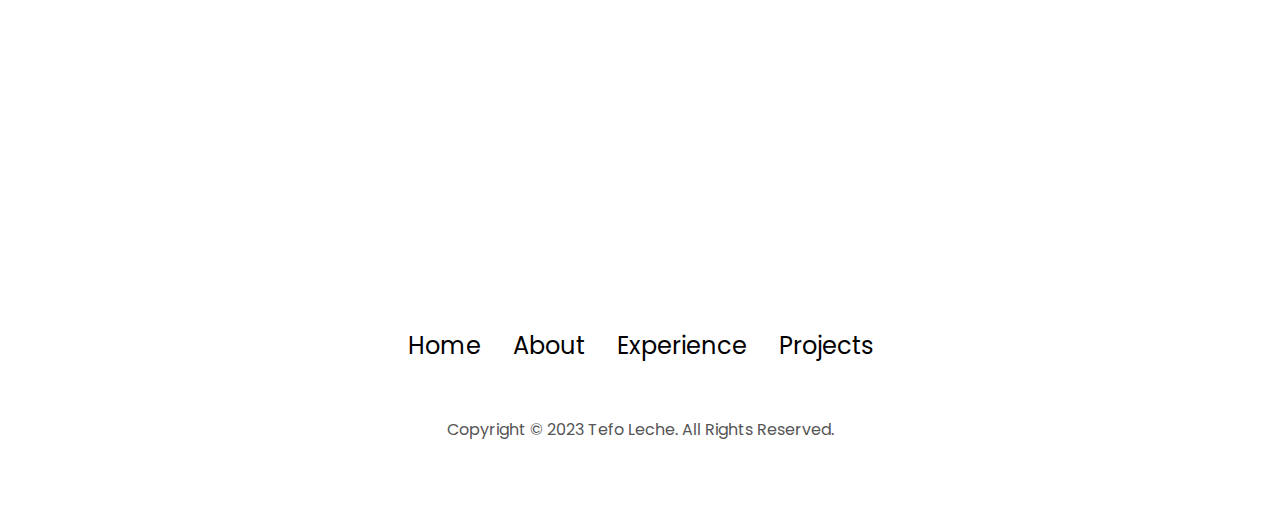
==== commit 3dafec17: "More Styling modifications" ====
--- a/index.html
+++ b/index.html
@@ -158,10 +158,10 @@
             </div>
           </div>
           <div class="text-container">
-            <p>Hi, my name is Tefo and I'm a web developer who specializes in FrontEnd Development.
-              I'm passionate about my work, and am dedicated to providing 
+            <p>Hi, my name is Tefo and I'm a web developer who specializes in FrontEnd Web Development.
+              I'm passionate about my work, and I'm dedicated to providing 
               the highest quality work to the best of my abilities.
-              Feel free to browse through my page and maybe have a look at some of things I've worked on,
+              Feel free to browse through my page and maybe have a look at some of the things I've worked on,
               and you could contact me if you're interested. 😁 
             </p>
           </div>
--- a/media_queries.css
+++ b/media_queries.css
@@ -191,7 +191,11 @@
 
   @media screen and (max-width: 400px) {
     section {
-      margin: 4rem auto;
-    }
-  }
-  +      margin: 0 auto;
+    }
+
+    #welcome-section {
+      padding-bottom: 3rem;
+      margin-bottom: 0;
+    }
+  }